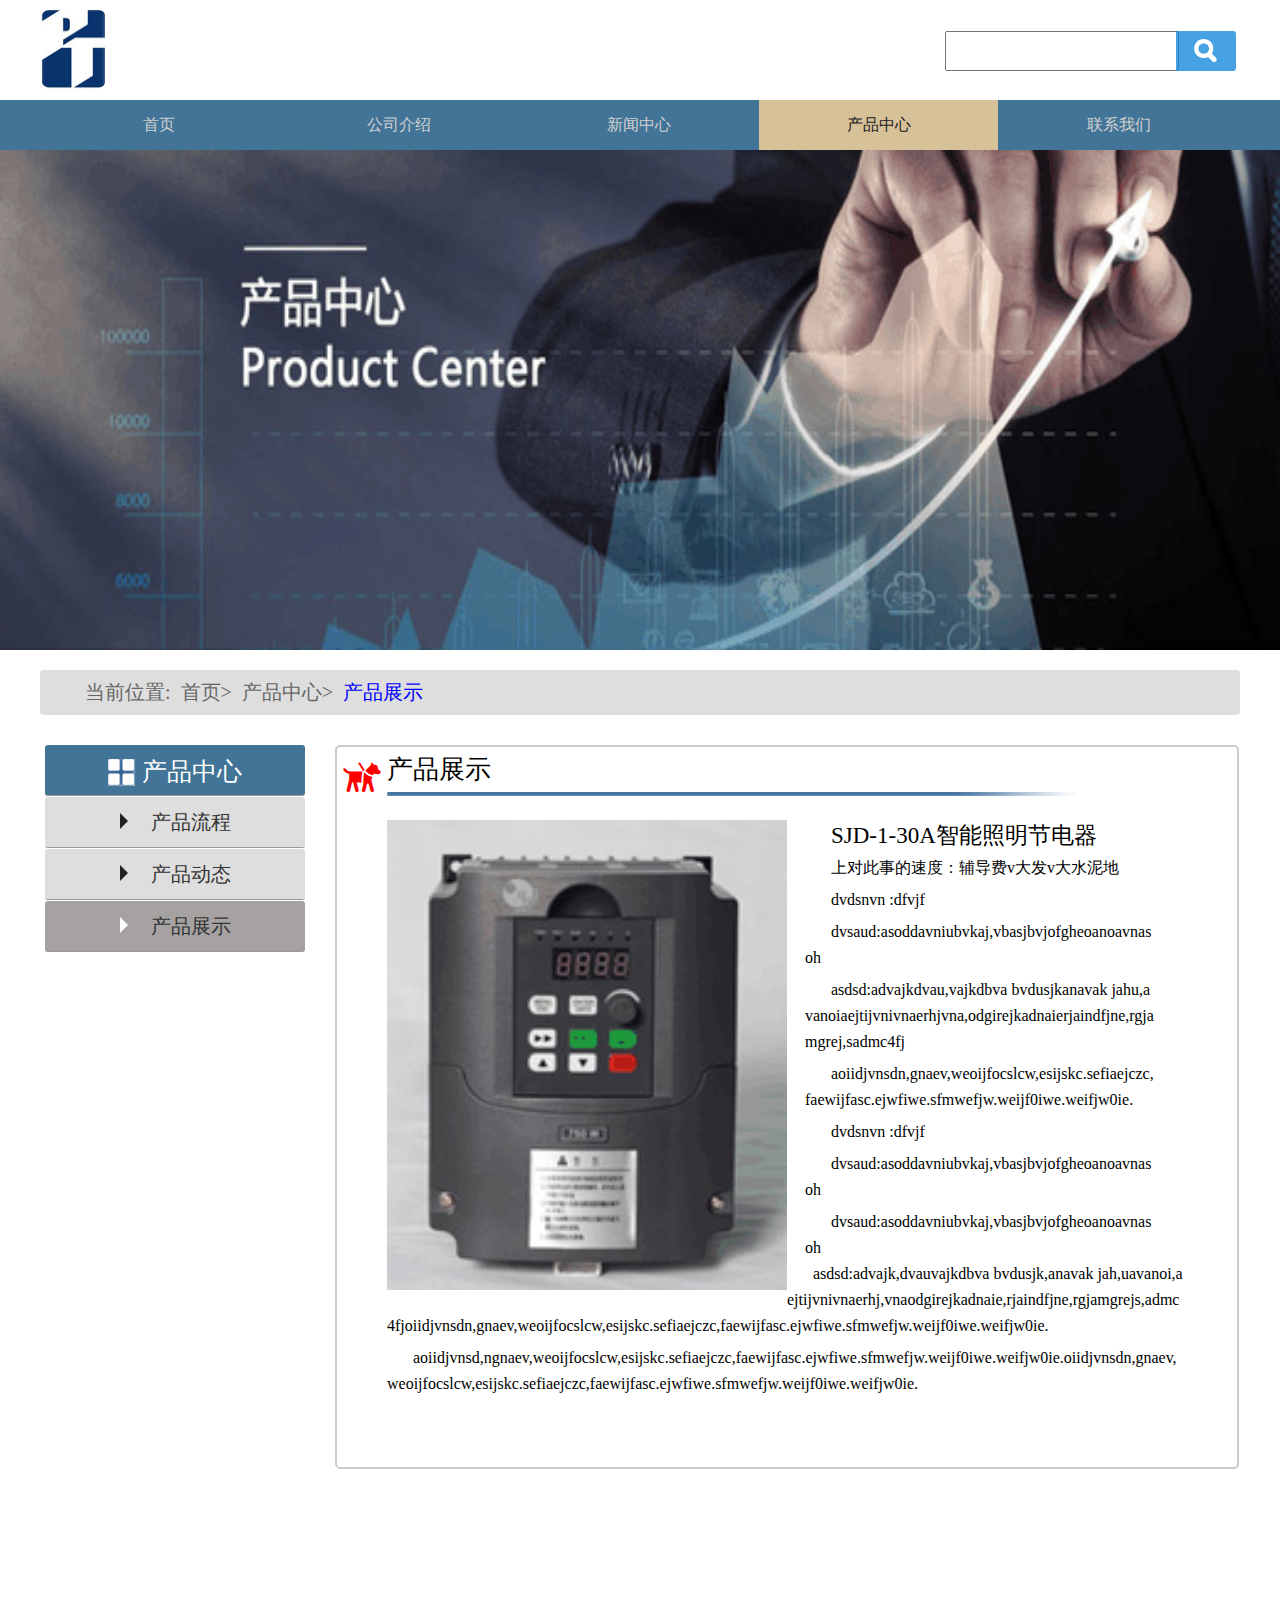
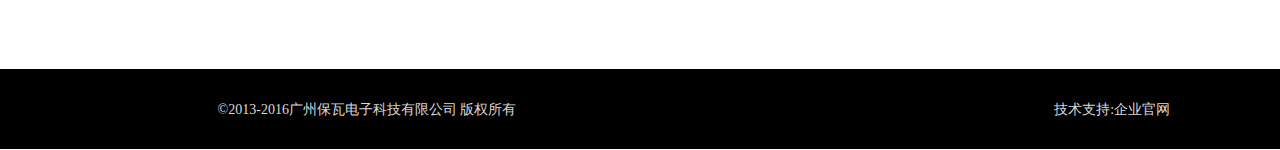
==== demo2/index.html @ cf761783 "commit" ====
<!DOCTYPE html>
<html lang="en">
<head>
	<meta charset="UTF-8">
	<title>作业-two</title>
	<link rel="stylesheet" href="css/index.css">
	<link rel="stylesheet" href="../public-style.css">
	<style type="text/css">
		.fr-con{
			height: 720px;
			margin:0 auto 200px;
		}
		.fr-con .title .icon-a{
			color:red;
		}
	</style>
</head>
<body>
	<div class="main">
		<div class="top-wrap">
			<div class="top-con">
				<img src="../images/pic_03.gif" alt="" style="width:65px;height:80px;" />
				<div class="search">
					<input type="text" value="" />
					<button class="submit">&#xf02e;</button>
				</div>
			</div>
		</div>

		<div class="head-nav">
			<ul>
				<li><a href="../demo3/index.html">首页</a></li>
				<li><a href="../demo1/index.html">公司介绍</a></li>
				<li><a href="../demo2/index.html">新闻中心</a></li>
				<li class="on"><a href="../demo2/index.html">产品中心</a></li>
				<li><a href="../demo4/index.html">联系我们</a></li>
			</ul>
		</div>

		<div class="banner">
			<img src="../images/a1_03.jpg" alt="" />
		</div>

		<div class="mainbody">
			<div class="header-nav">
				<ul>
					<li>当前位置:</li>
					<li>首页></li>
					<li>产品中心></li>
					<li>产品展示</li>
				</ul>
			</div>

			<div class="main-con">
				<div class="fl-nav">
					<ul>
						<li>
							<img src="../images/pic_15.gif" alt="" />
							<a href="../demo2/index.html">产品中心</a>
						</li>
						<li class="icon-a">
							<span></span>
							<a href="../demo2/index.html">产品流程</a>
						</li>
						<li class="icon-a">
							<span></span>
							<a href="../demo6/index.html">产品动态</a>
						</li>
						<li>
							<span class="font-icon"></span>
							<a href="../demo5/index.html">产品展示</a>
						</li>
					</ul>
				</div>
				<div class="fr-con-wrap">
					<div class="fr-con">
						<div class="title">
							<span class="icon-a">&#xf017;</span>
							<p>产品展示</p>
							<span class="icon"></span>
						</div>
						<div class="con-wrap">
							<div class="con-fl">
								<img src="../images/9_03.jpg" alt="" />
							</div>
							<div class="con-fr">
								<p class="first-p">SJD-1-30A智能照明节电器</p>
								<p>上对此事的速度：辅导费v大发v大水泥地</p>
								<p>dvdsnvn :dfvjf</p>
								<p>dvsaud:asoddavniubvkaj,vbasjbvjofgheoanoavnasoh</p>
								<p>asdsd:advajkdvau,vajkdbva bvdusjkanavak jahu,avanoiaejtijvnivnaerhjvna,odgirejkadnaierjaindfjne,rgjamgrej,sadmc4fj</p>
								<p>aoiidjvnsdn,gnaev,weoijfocslcw,esijskc.sefiaejczc,faewijfasc.ejwfiwe.sfmwefjw.weijf0iwe.weifjw0ie.</p>
								<p>dvdsnvn :dfvjf</p>
								<p>dvsaud:asoddavniubvkaj,vbasjbvjofgheoanoavnasoh</p>
								<p>dvsaud:asoddavniubvkaj,vbasjbvjofgheoanoavnasoh</p>
							</div>
							<div class="last-p">
								<p>asdsd:advajk,dvauvajkdbva bvdusjk,anavak jah,uavanoi,aejtijvnivnaerhj,vnaodgirejkadnaie,rjaindfjne,rgjamgrejs,admc4fjoiidjvnsdn,gnaev,weoijfocslcw,esijskc.sefiaejczc,faewijfasc.ejwfiwe.sfmwefjw.weijf0iwe.weifjw0ie.</p>
								<p>aoiidjvnsd,ngnaev,weoijfocslcw,esijskc.sefiaejczc,faewijfasc.ejwfiwe.sfmwefjw.weijf0iwe.weifjw0ie.oiidjvnsdn,gnaev,weoijfocslcw,esijskc.sefiaejczc,faewijfasc.ejwfiwe.sfmwefjw.weijf0iwe.weifjw0ie.</p>
							</div>
						</div>
					</div>
				</div>
			</div>
		</div>

		<div class="footer">
			<span class="span">&copy;2013-2016广州保瓦电子科技有限公司 版权所有</span>
			<span>技术支持:企业官网</span>
		</div>
	</div>
</body>
</html>
---- demo2/css/index.css ----
/*图片样式*/
/*.fr-con .title img{
	float: left;
	padding:5px;
	width:30px;
	height:30px;
	display: inline-block;
	}*/
.con-wrap{
	clear: both;
	width: 800px;
	margin: 20px auto;
	}
	.con-fl{
		float: left;
		display: inline-block;
	}
	.con-fl img{
		width:400px;
		height:470px;
		margin-top:3px;
	}
	.con-fr{
		width: 350px;
		float: left;
		margin-left: 18px;
	}

	.con-fr p,.last-p p{
		font-size: 16px;
		padding-top: 6px;
		text-indent: 26px;
		line-height: 26px;
	}
	.con-fr .first-p{
		font-weight: 400px;
		font-size: 23px;
	}
	.con-fr .last-p{
		clear: both;
	}
---- public-style.css ----
/*放大镜图标*/
@font-face {
	font-family: "GeneralFoundicons";
	src:url("fonts/general_foundicons.eot");
	src:url("fonts/general_foundicons.eot?#iefix") format("embedded-opentype"), 
		url("fonts/general_foundicons.woff") format("woff"), 
		url("fonts/general_foundicons.ttf") format("truetype"), 
		url("fonts/general_foundicons.svg#GeneralFoundicons") format("svg");
	font-weight: normal;
	font-style: normal;
	}
	
/*地球小图标*/
@font-face {
  font-family: "AccessibilityFoundicons";
  src:url("fontsa/accessibility_foundicons.eot");
  src:url("fontsa/accessibility_foundicons.eot?#iefix") format("embedded-opentype"), 
	  url("fontsa/accessibility_foundicons.woff") format("woff"), 
	  url("fontsa/accessibility_foundicons.ttf") format("truetype"), 
	  url("fontsa/accessibility_foundicons.svg#AccessibilityFoundicons") format("svg");
  font-weight: normal;
  font-style: normal;
	}

*{
	margin:0;
	padding:0;
	}

html,body{
	width: 100%;
	height:100%;
	font-family:"Microsoft Yahei";
	}

	body{ 
		word-wrap:break-word;
		word-break:break-all; 
		height:100%;
		}
		ul{list-style:none;}

		li{list-style: none;}

		a{text-decoration: none;}
	
	/*顶部样式*/
	.top-wrap{
		width:1200px;
		line-height: 100px;
		margin:0 auto;
		}
		.top-con img{
			display: block;
			float: left;
			padding:9px 0;
			margin-right: 70%;
		}
		.top-con input{
			width: 230px;
			height: 36px;
			vertical-align: middle;
			text-indent: 8px;
			outline: none;
		}
		.top-con .submit{
			width: 60px;
			height: 40px;
			vertical-align: middle;
			margin-left: -7px;
			border:none;
			background: rgba(12, 133, 218, 0.76);
			font-family: "GeneralFoundicons";
			font-size: 25px;
			color:#fff;
			border-radius:3px 0 0 3px;
			outline: none;
			transform:rotateY(180deg);
		}
		.top-con button:active{
			background: #000;
			color:#f00;
		}

	/*头部导航样式*/
	.head-nav{
		clear: both;
		height: 50px;
		background:rgba(6, 72, 118, 0.76);
		}
		.head-nav ul{
			width: 1200px;
			margin: 0 auto;
			text-align: center;
		}
		.head-nav li{
			float: left;
			width: 19.9%;
			height: 50px;
			line-height: 50px;
			margin-right: 1px;
		}
		.head-nav a {
			display: block;
			font-weight: 500;	
			color: #d0d0d0;
		}
		.head-nav li:hover a{
			background: rgba(255, 214, 153, 0.79);
			color:#222;
		}
		.head-nav .on{
			background: rgba(255, 214, 153, 0.79);
		}
		.head-nav .on a{color: #222;}

	/*banner 样式*/
	.banner,.banner img{
		width:100%;
		height: 500px;
		}

	/*content 样式*/
	.mainbody{
		width: 1200px;
		margin:20px auto 0;
		/*border: 1px solid #000;*/
		}

		/*main 头部导航 样式*/
		.header-nav ul{
			width: 1200px;
			height: 45px;
			line-height: 45px;
			background: rgba(208,208,208,0.7);
			border-radius: 3px;
			}
			.header-nav li{
				padding: 0 5px;
				float: left;
				color:#666;
				font-size: 20px;
			}
			.header-nav li:first-child{padding-left: 45px;}
			.header-nav li:last-child{color: blue;}

		/*main-con 样式*/
		.main-con{
			clear: both;
			width: 100%;
			margin-top: 30px;
			/*border: 1px solid #000;*/
			height: 600px;
			}

			/*左边导航样式*/
			.fl-nav{
				float: left;
				margin-left: 5px;
				}
				.fl-nav a{
					color:#333;
				}
				.fl-nav li{
					width: 260px;
					height: 50px;
					text-align: center;
					line-height: 50px;
					border-bottom: 1px solid #999;
					margin-bottom: 1px;
					border-radius: 3px;
					background: rgba(208,208,208,0.7);
				}
				.fl-nav .icon-a:hover{
					background: rgba(238, 219, 93, 0.88);
				}
				.fl-nav li:first-child{
					background:rgba(6, 72, 118, 0.76);
					font-size: 25px;
				}
				.fl-nav li:first-child a{
					color:#fff;
					vertical-align: middle;
				}
				.fl-nav li:first-child img{
					vertical-align: middle;
				}
				.fl-nav li:last-child{
					background: rgba(11, 3, 0, 0.37);
				}
				.fl-nav .icon-a,.fl-nav li:last-child{
					font-size: 20px;
				}

				/*三角图标样式*/
				.fl-nav span{
					display: inline-block;width:0;
					border-top:8px solid transparent;
					border-bottom: 8px solid transparent;
					border-left: 8px solid #222;
					border-right: 8px solid transparent;
					margin-right: 10px;
				}
				.fl-nav .font-icon{
					border-left: 8px solid #fff;
				}
				/*鼠标经过是图标的样式*/
				.fl-nav li:hover span{
					border-left-color: #fff;
				}

			/*右边 content 样式*/
			.fr-con-wrap{
				float: left;
				margin-left: 30px;
				}
				
				.fr-con{
					width: 900px;
					border: 2px solid #ccc;
					border-radius: 5px;
					}
					.fr-con .title{
						width: 100%;
						height: 50px;
					}

					/*字体图标*/
					.fr-con .title .icon-a{
						font-size: 40px;
						font-family: "AccessibilityFoundicons";
						float: left;
						padding:5px;
						display: inline-block;
					}
					
					/*图片样式*/
					/*.fr-con .title img{
						float: left;
						padding:5px;
						width:30px;
						height:30px;
						display: inline-block;
					}*/
					.fr-con .title p{
						font-size: 26px;
						padding:5px 0;
					}
					.fr-con .icon{
						background-image: url(images/pic_19.png);
						background-repeat: no-repeat;
						width:840px;
						height: 5px;
						float: left;
						display: block;
					}
					
	/*底部样式*/
	.footer{
		clear:both;
		height: 80px;
		line-height: 80px;
		background:#000;
		}

		.footer span{
			color:#d8d8d8;
			font-size:14px;
			margin-left: 17%;
		}
		.footer .span{
			margin-right: 24.7%;
		}
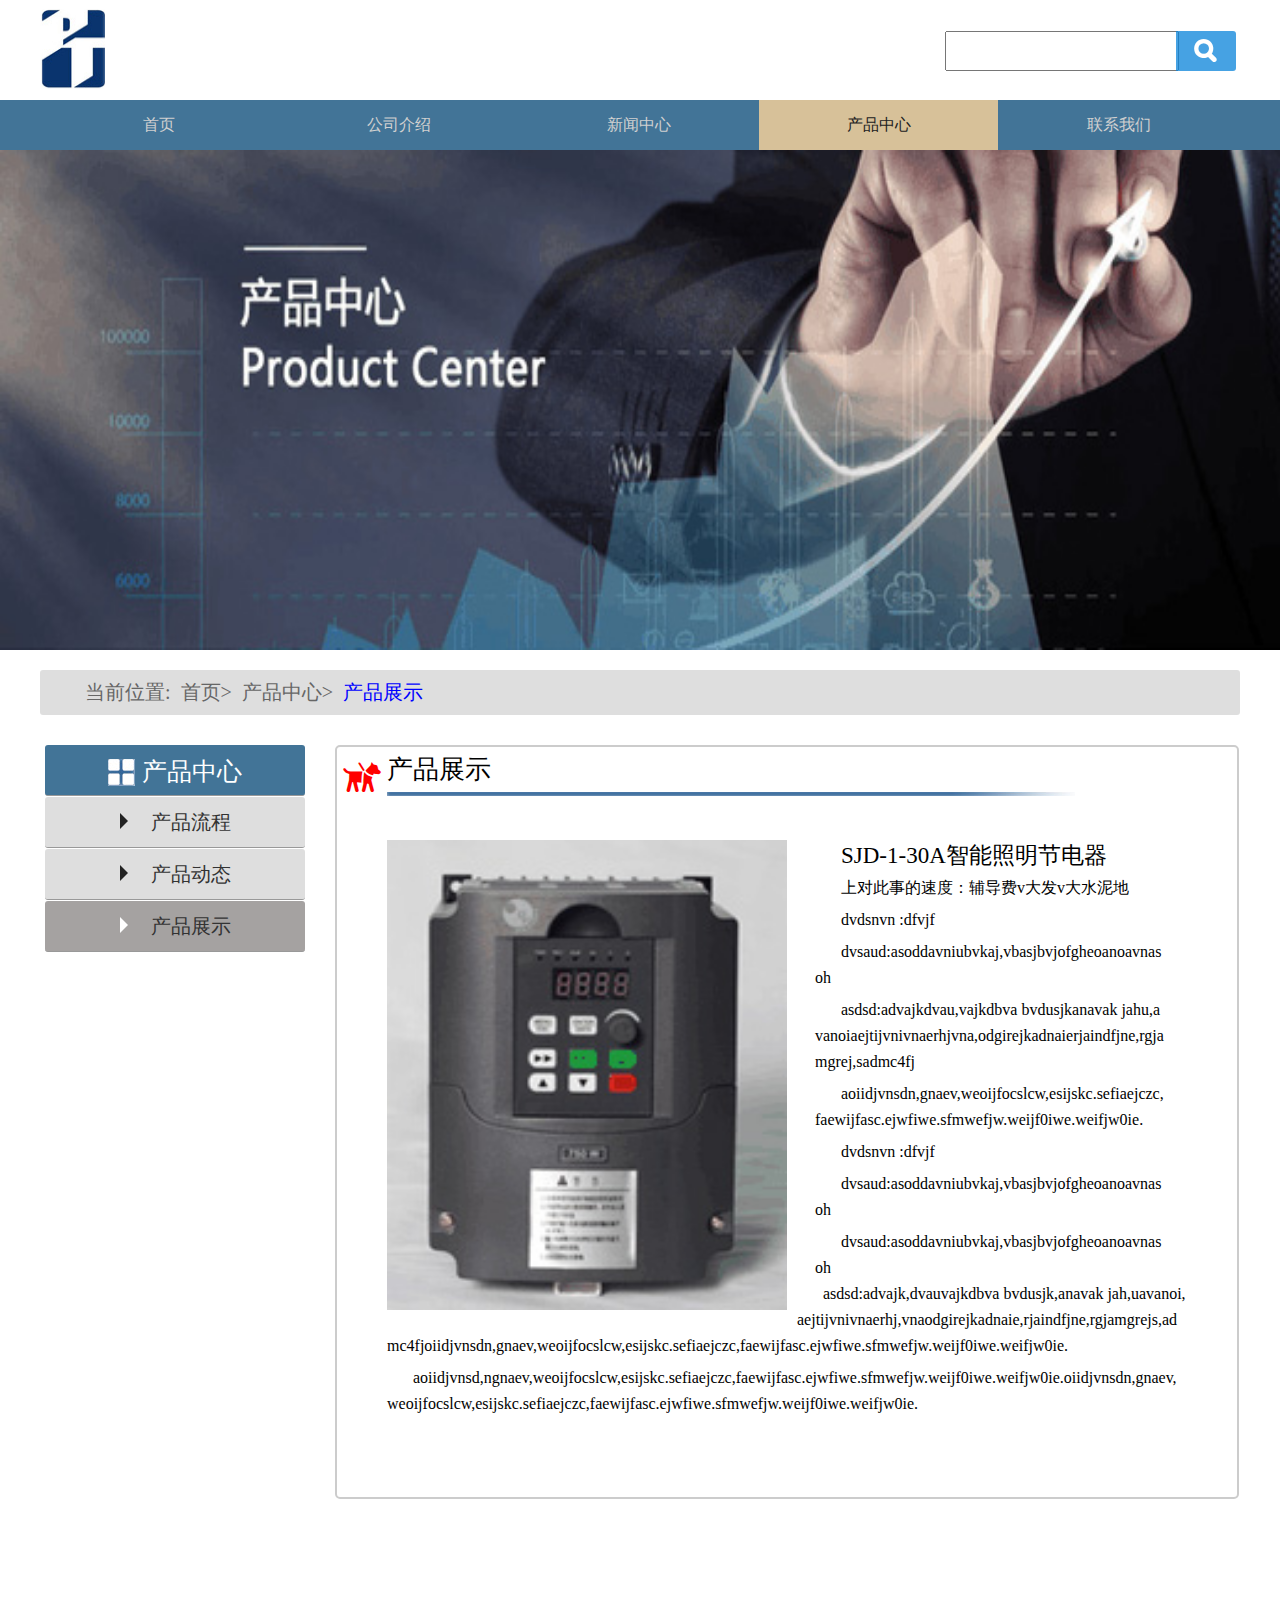
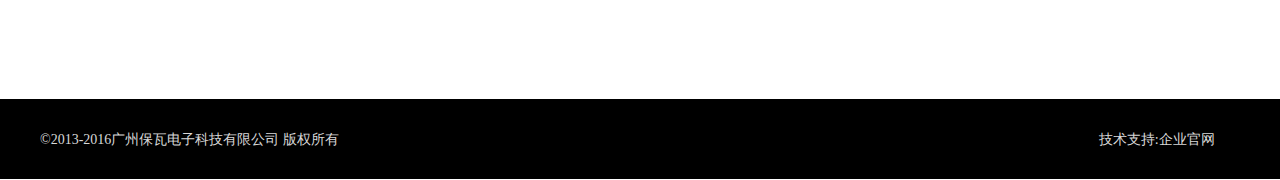
==== commit 6603832b: "first commit" ====
--- a/demo2/index.html
+++ b/demo2/index.html
@@ -2,12 +2,12 @@
 <html lang="en">
 <head>
 	<meta charset="UTF-8">
-	<title>作业-two</title>
+	<title>保瓦-two</title>
 	<link rel="stylesheet" href="css/index.css">
 	<link rel="stylesheet" href="../public-style.css">
 	<style type="text/css">
 		.fr-con{
-			height: 720px;
+			height: 750px;
 			margin:0 auto 200px;
 		}
 		.fr-con .title .icon-a{
@@ -105,8 +105,10 @@
 		</div>
 
 		<div class="footer">
-			<span class="span">&copy;2013-2016广州保瓦电子科技有限公司 版权所有</span>
-			<span>技术支持:企业官网</span>
+			<div class="footer-box">
+				<span class="span">&copy;2013-2016广州保瓦电子科技有限公司 版权所有</span>
+				<span>技术支持:企业官网</span>
+			</div>
 		</div>
 	</div>
 </body>
--- a/demo2/css/index.css
+++ b/demo2/css/index.css
@@ -1,15 +1,7 @@
-/*图片样式*/
-/*.fr-con .title img{
-	float: left;
-	padding:5px;
-	width:30px;
-	height:30px;
-	display: inline-block;
-	}*/
 .con-wrap{
 	clear: both;
 	width: 800px;
-	margin: 20px auto;
+	margin: 40px auto;
 	}
 	.con-fl{
 		float: left;
@@ -18,7 +10,8 @@
 	.con-fl img{
 		width:400px;
 		height:470px;
-		margin-top:3px;
+		margin:3px 10px 0 0;
+
 	}
 	.con-fr{
 		width: 350px;
--- a/public-style.css
+++ b/public-style.css
@@ -263,12 +263,20 @@
 		line-height: 80px;
 		background:#000;
 		}
-
+		.footer-box{
+			width: 1200px;
+			height: 100%;
+			margin: 0 auto;
+		}
 		.footer span{
 			color:#d8d8d8;
 			font-size:14px;
-			margin-left: 17%;
-		}
-		.footer .span{
-			margin-right: 24.7%;
-		}+		}
+		.footer-box span:first-child{
+			margin-right: 63%;
+		}
+		/*第二样式*/
+		/*.footer-box span:last-child{
+			float: right;
+		}*/
+		